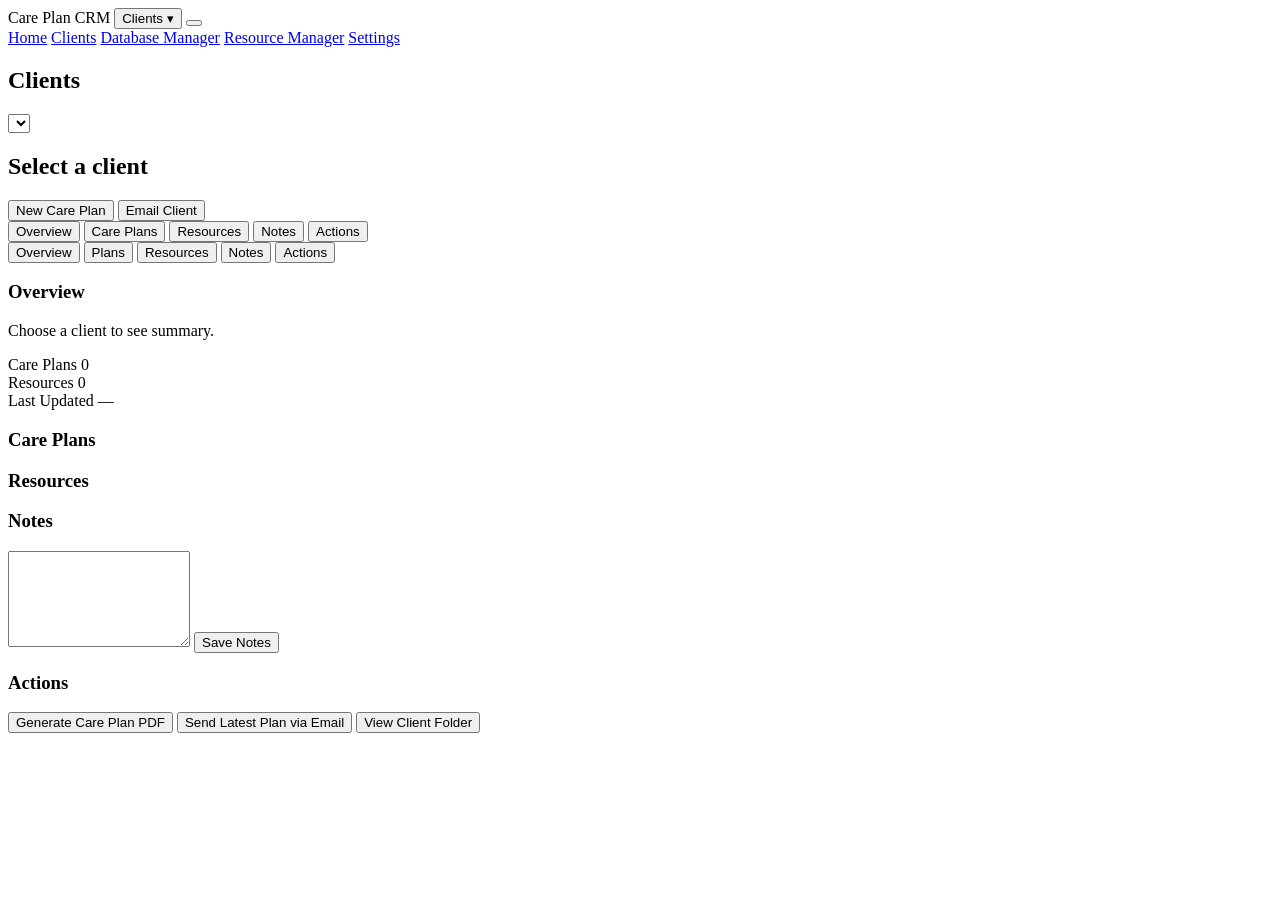
==== client.html @ 08bc6cad "Update client.html" ====
<!DOCTYPE html>
<html lang="en">
<head>
  <meta charset="UTF-8">
  <title>Care Plan CRM – Clients</title>
  <meta name="viewport" content="width=device-width, initial-scale=1">
  <link rel="stylesheet" href="styles.css">
</head>

<body>

  <!-- HEADER -->
  <header class="app-header">
    <span class="app-title">Care Plan CRM</span>

    <!-- MOBILE CLIENT DROPDOWN BUTTON -->
    <button id="mobileClientToggle" class="icon-btn mobile-only">Clients ▾</button>

    <!-- HAMBURGER BUTTON (desktop + mobile) -->
    <button id="hamburgerBtn" class="hamburger-btn">
      <span class="hamburger-line"></span>
      <span class="hamburger-line"></span>
      <span class="hamburger-line"></span>
    </button>
  </header>

  <!-- OVERLAY -->
  <div id="hamburgerOverlay" class="hamburger-overlay"></div>

  <!-- FLOATING RIGHT-SIDE HAMBURGER CARD -->
  <nav id="hamburgerMenu" class="hamburger-menu">
    <a class="menu-item" href="index.html">Home</a>
    <a class="menu-item" href="client.html">Clients</a>
    <a class="menu-item" href="database.html">Database Manager</a>
    <a class="menu-item" href="resources.html">Resource Manager</a>
    <a class="menu-item" href="settings.html">Settings</a>
  </nav>

  <!-- MAIN CRM LAYOUT (unchanged) -->
  <main class="crm-layout">

    <!-- CLIENT LIST (DESKTOP) -->
    <aside class="client-list-panel">
      <h2>Clients</h2>
      <ul id="clientList"></ul>
    </aside>

    <!-- CLIENT DETAIL PANEL -->
    <section class="client-detail-panel">

      <!-- MOBILE CLIENT SELECTOR -->
      <div class="mobile-client-selector mobile-only">
        <select id="mobileClientSelect"></select>
      </div>

      <!-- CLIENT HEADER -->
      <div class="client-header">
        <div>
          <h2 id="clientNameDisplay">Select a client</h2>
          <p id="clientEmailDisplay"></p>
        </div>
        <div class="client-header-actions">
          <button id="newCarePlanBtn" class="primary-btn">New Care Plan</button>
          <button id="emailClientBtn" class="secondary-btn">Email Client</button>
        </div>
      </div>

      <!-- DESKTOP TABS -->
      <nav class="detail-tabs desktop-only">
        <button data-tab="overviewTab" class="tab-btn active">Overview</button>
        <button data-tab="carePlansTab" class="tab-btn">Care Plans</button>
        <button data-tab="resourcesTab" class="tab-btn">Resources</button>
        <button data-tab="notesTab" class="tab-btn">Notes</button>
        <button data-tab="actionsTab" class="tab-btn">Actions</button>
      </nav>

      <!-- MOBILE TABS -->
      <nav class="mobile-tabs mobile-only">
        <button data-tab="overviewTab" class="tab-btn active">Overview</button>
        <button data-tab="carePlansTab" class="tab-btn">Plans</button>
        <button data-tab="resourcesTab" class="tab-btn">Resources</button>
        <button data-tab="notesTab" class="tab-btn">Notes</button>
        <button data-tab="actionsTab" class="tab-btn">Actions</button>
      </nav>

      <!-- TAB CONTENT -->
      <div class="tab-content">

        <section id="overviewTab" class="tab-panel active">
          <h3>Overview</h3>
          <p id="clientOverviewText">Choose a client to see summary.</p>
          <div class="overview-stats">
            <div class="stat-card">
              <span class="stat-label">Care Plans</span>
              <span id="overviewCarePlanCount" class="stat-value">0</span>
            </div>
            <div class="stat-card">
              <span class="stat-label">Resources</span>
              <span id="overviewResourceCount" class="stat-value">0</span>
            </div>
            <div class="stat-card">
              <span class="stat-label">Last Updated</span>
              <span id="overviewLastUpdated" class="stat-value">—</span>
            </div>
          </div>
        </section>

        <section id="carePlansTab" class="tab-panel">
          <h3>Care Plans</h3>
          <ul id="carePlanList"></ul>
        </section>

        <section id="resourcesTab" class="tab-panel">
          <h3>Resources</h3>
          <ul id="resourceList"></ul>
        </section>

        <section id="notesTab" class="tab-panel">
          <h3>Notes</h3>
          <textarea id="clientNotesInput" rows="6"></textarea>
          <button id="saveNotesBtn" class="primary-btn">Save Notes</button>
        </section>

        <section id="actionsTab" class="tab-panel">
          <h3>Actions</h3>
          <button class="primary-btn">Generate Care Plan PDF</button>
          <button class="secondary-btn">Send Latest Plan via Email</button>
          <button class="secondary-btn">View Client Folder</button>
        </section>

      </div>
    </section>
  </main>

  <script src="app.js"></script>
  <script src="api.js"></script>
  <script src="care-plan.js"></script>
</body>
</html>
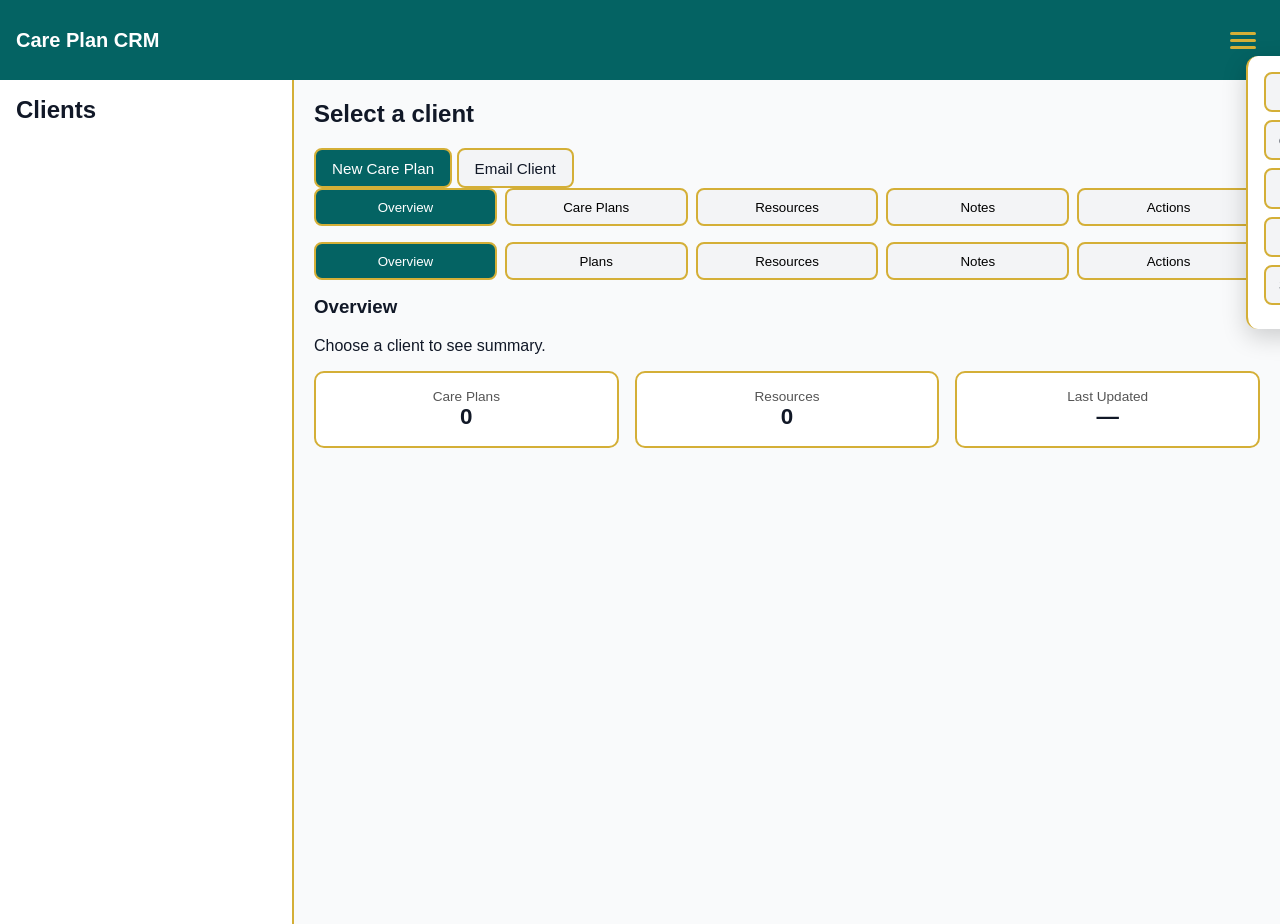
==== commit 18af1a90: "Update client.html" ====
--- a/client.html
+++ b/client.html
@@ -12,9 +12,6 @@
   <!-- HEADER -->
   <header class="app-header">
     <span class="app-title">Care Plan CRM</span>
-
-    <!-- MOBILE CLIENT DROPDOWN BUTTON -->
-    <button id="mobileClientToggle" class="icon-btn mobile-only">Clients ▾</button>
 
     <!-- HAMBURGER BUTTON (desktop + mobile) -->
     <button id="hamburgerBtn" class="hamburger-btn">
--- a/styles.css
+++ b/styles.css
@@ -0,0 +1,280 @@
+/* -------------------------------------------------------
+   GLOBAL RESETS & BASE STYLES
+------------------------------------------------------- */
+body {
+  margin: 0;
+  font-family: Arial, sans-serif;
+  background: #f9fafb;
+  color: #111827;
+}
+
+h2, h3 {
+  margin-top: 0;
+}
+
+/* -------------------------------------------------------
+   HEADER
+------------------------------------------------------- */
+.app-header {
+  display: flex;
+  justify-content: space-between;
+  align-items: center;
+  background: #046363;
+  color: white;
+  padding: 0.75rem 1rem;
+  height: 56px; /* IMPORTANT: fixes mobile hamburger alignment */
+}
+
+.app-title {
+  font-size: 1.25rem;
+  font-weight: bold;
+}
+
+/* -------------------------------------------------------
+   HAMBURGER BUTTON
+------------------------------------------------------- */
+.hamburger-btn {
+  background: transparent;
+  border: none;
+  padding: 0.5rem;
+  cursor: pointer;
+}
+
+.hamburger-line {
+  display: block;
+  width: 26px;
+  height: 3px;
+  margin: 4px 0;
+  border-radius: 3px;
+  background: #D4AF37; /* metallic gold */
+}
+
+/* -------------------------------------------------------
+   FLOATING RIGHT-SIDE HAMBURGER CARD
+------------------------------------------------------- */
+.hamburger-menu {
+  position: fixed;
+  top: 56px; /* ⭐ ALWAYS BELOW HEADER — FIXES MOBILE */
+  right: -260px;
+  width: 260px;
+  background: #ffffff;
+  border-left: 2px solid #D4AF37;
+  padding: 1rem;
+  z-index: 9999;
+  border-radius: 12px 0 0 12px;
+
+  /* MEDIUM ELEVATION */
+  box-shadow: 0 8px 24px rgba(0,0,0,0.18);
+
+  transition: right 0.35s ease;
+}
+
+.hamburger-menu.active {
+  right: 0;
+}
+
+/* -------------------------------------------------------
+   OVERLAY
+------------------------------------------------------- */
+.hamburger-overlay {
+  position: fixed;
+  inset: 0;
+  background: rgba(0,0,0,0.35);
+  z-index: 9998;
+  display: none;
+}
+
+.hamburger-overlay.active {
+  display: block;
+}
+
+/* -------------------------------------------------------
+   MENU ITEMS
+------------------------------------------------------- */
+.menu-item {
+  display: block;
+  width: 100%;
+  padding: 0.6rem 0.8rem;
+  margin-bottom: 0.5rem;
+  background: #f3f4f6;
+  border-radius: 8px;
+  text-decoration: none;
+  color: #111827;
+  font-size: 0.95rem;
+  border: 2px solid #D4AF37;
+}
+
+.menu-item:hover {
+  background: #046363;
+  color: #fff;
+}
+
+/* -------------------------------------------------------
+   PAGE PANEL (Home, Database, Resources, Settings)
+------------------------------------------------------- */
+.page-panel {
+  padding: 1.25rem;
+}
+
+.overview-stats {
+  display: flex;
+  gap: 1rem;
+  margin-top: 1rem;
+}
+
+.stat-card {
+  background: #fff;
+  border: 2px solid #D4AF37;
+  padding: 1rem;
+  border-radius: 10px;
+  flex: 1;
+  text-align: center;
+}
+
+.stat-label {
+  display: block;
+  font-size: 0.85rem;
+  color: #555;
+}
+
+.stat-value {
+  font-size: 1.4rem;
+  font-weight: bold;
+  margin-top: 0.25rem;
+}
+
+/* -------------------------------------------------------
+   BUTTONS
+------------------------------------------------------- */
+.primary-btn {
+  background: #046363;
+  color: white;
+  border: 2px solid #D4AF37;
+  padding: 0.6rem 1rem;
+  border-radius: 8px;
+  cursor: pointer;
+  font-size: 0.95rem;
+}
+
+.primary-btn:hover {
+  background: #034f4f;
+}
+
+.secondary-btn {
+  background: #f3f4f6;
+  color: #111827;
+  border: 2px solid #D4AF37;
+  padding: 0.6rem 1rem;
+  border-radius: 8px;
+  cursor: pointer;
+  font-size: 0.95rem;
+}
+
+.secondary-btn:hover {
+  background: #046363;
+  color: #fff;
+}
+
+/* -------------------------------------------------------
+   CRM LAYOUT (client.html)
+------------------------------------------------------- */
+.crm-layout {
+  display: flex;
+  min-height: calc(100vh - 56px); /* match header height */
+}
+
+/* CLIENT LIST PANEL (left side) */
+.client-list-panel {
+  width: 260px;
+  background: #fff;
+  border-right: 2px solid #D4AF37;
+  padding: 1rem;
+}
+
+.client-list-panel ul {
+  list-style: none;
+  padding: 0;
+  margin: 0;
+}
+
+.client-list-panel li {
+  padding: 0.5rem;
+  border: 2px solid #D4AF37;
+  border-radius: 8px;
+  margin-bottom: 0.5rem;
+  cursor: pointer;
+}
+
+.client-list-panel li.active {
+  background: #046363;
+  color: white;
+}
+
+/* CLIENT DETAIL PANEL */
+.client-detail-panel {
+  flex: 1;
+  padding: 1.25rem;
+}
+
+/* MOBILE CLIENT SELECTOR */
+.mobile-client-selector {
+  margin-bottom: 1rem;
+}
+
+.mobile-only {
+  display: none;
+}
+
+/* -------------------------------------------------------
+   TABS
+------------------------------------------------------- */
+.detail-tabs,
+.mobile-tabs {
+  display: flex;
+  gap: 0.5rem;
+  margin-bottom: 1rem;
+}
+
+.tab-btn {
+  flex: 1;
+  padding: 0.6rem;
+  border: 2px solid #D4AF37;
+  background: #f3f4f6;
+  border-radius: 8px;
+  cursor: pointer;
+}
+
+.tab-btn.active {
+  background: #046363;
+  color: white;
+}
+
+.tab-panel {
+  display: none;
+}
+
+.tab-panel.active {
+  display: block;
+}
+
+/* -------------------------------------------------------
+   RESPONSIVE RULES
+------------------------------------------------------- */
+@media (max-width: 768px) {
+
+  .desktop-only {
+    display: none;
+  }
+
+  .mobile-only {
+    display: block;
+  }
+
+  .crm-layout {
+    flex-direction: column;
+  }
+
+  .client-list-panel {
+    display: none;
+  }
+}
